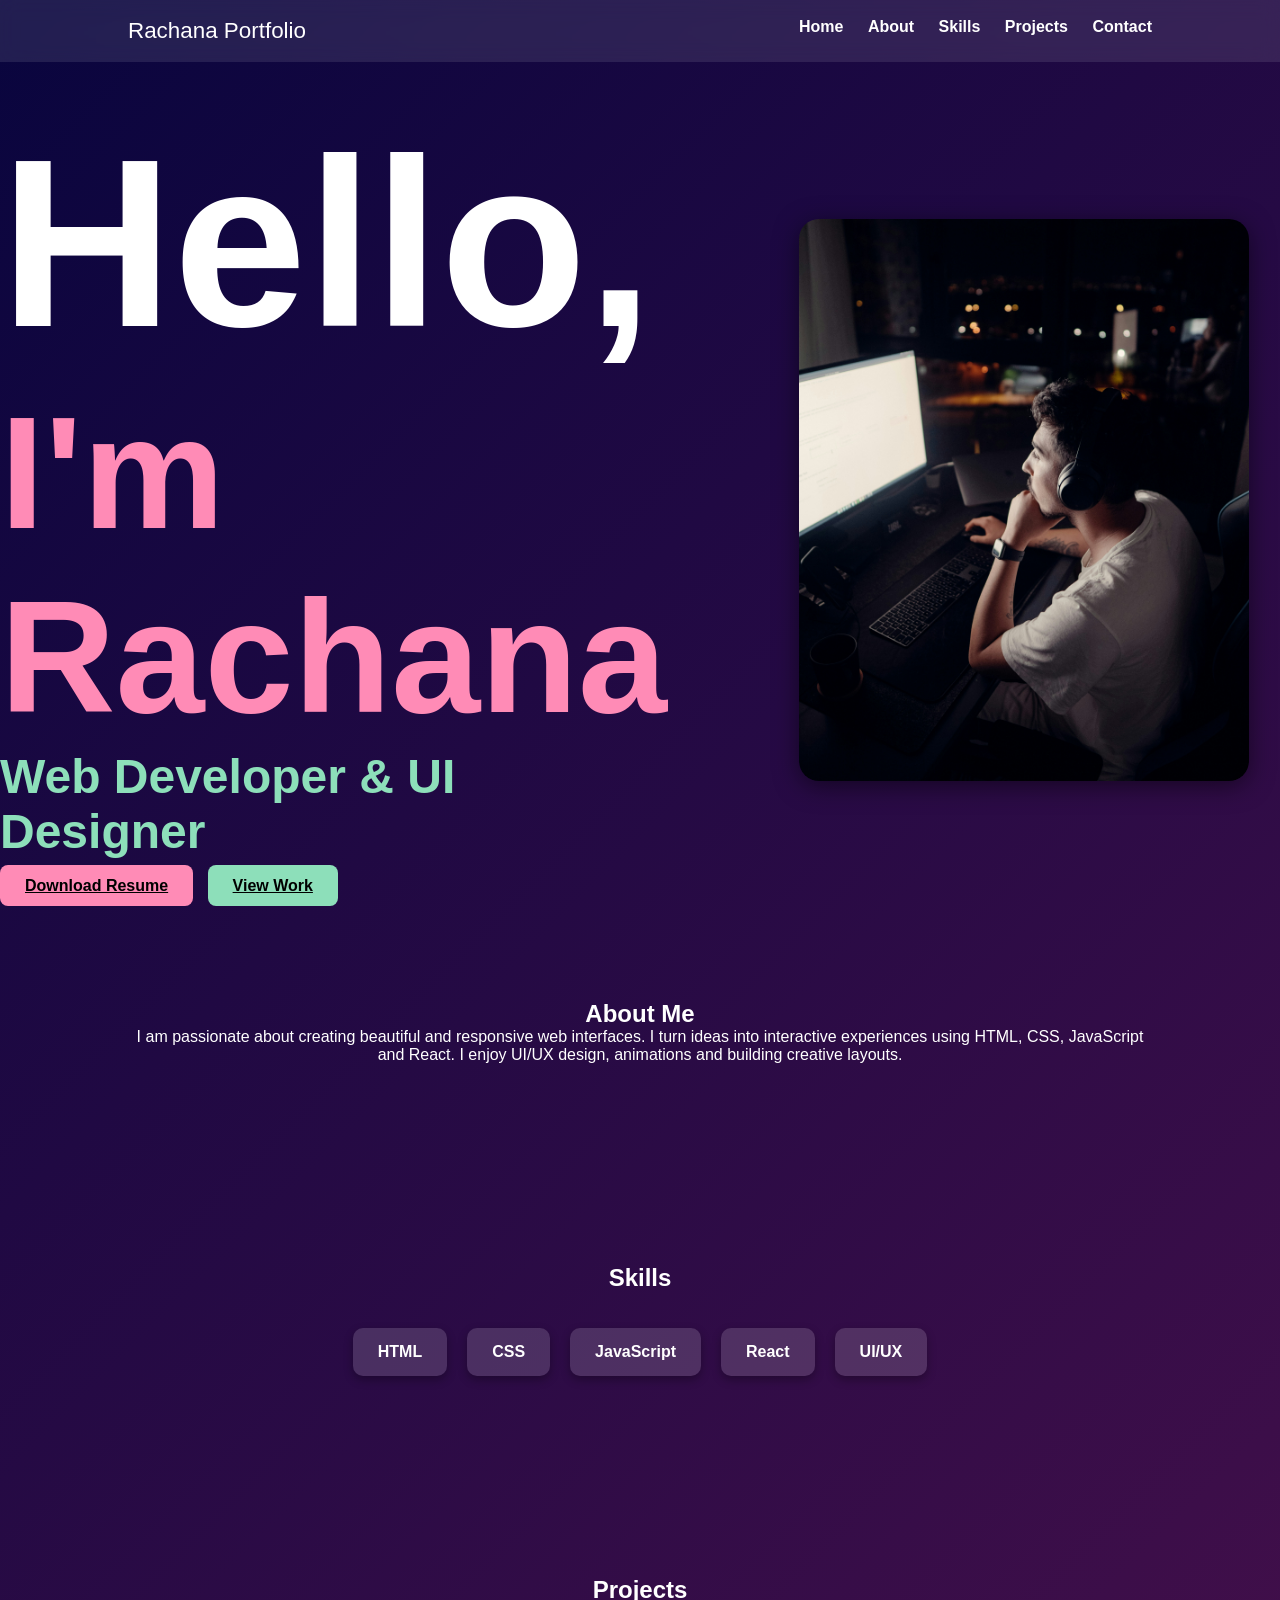
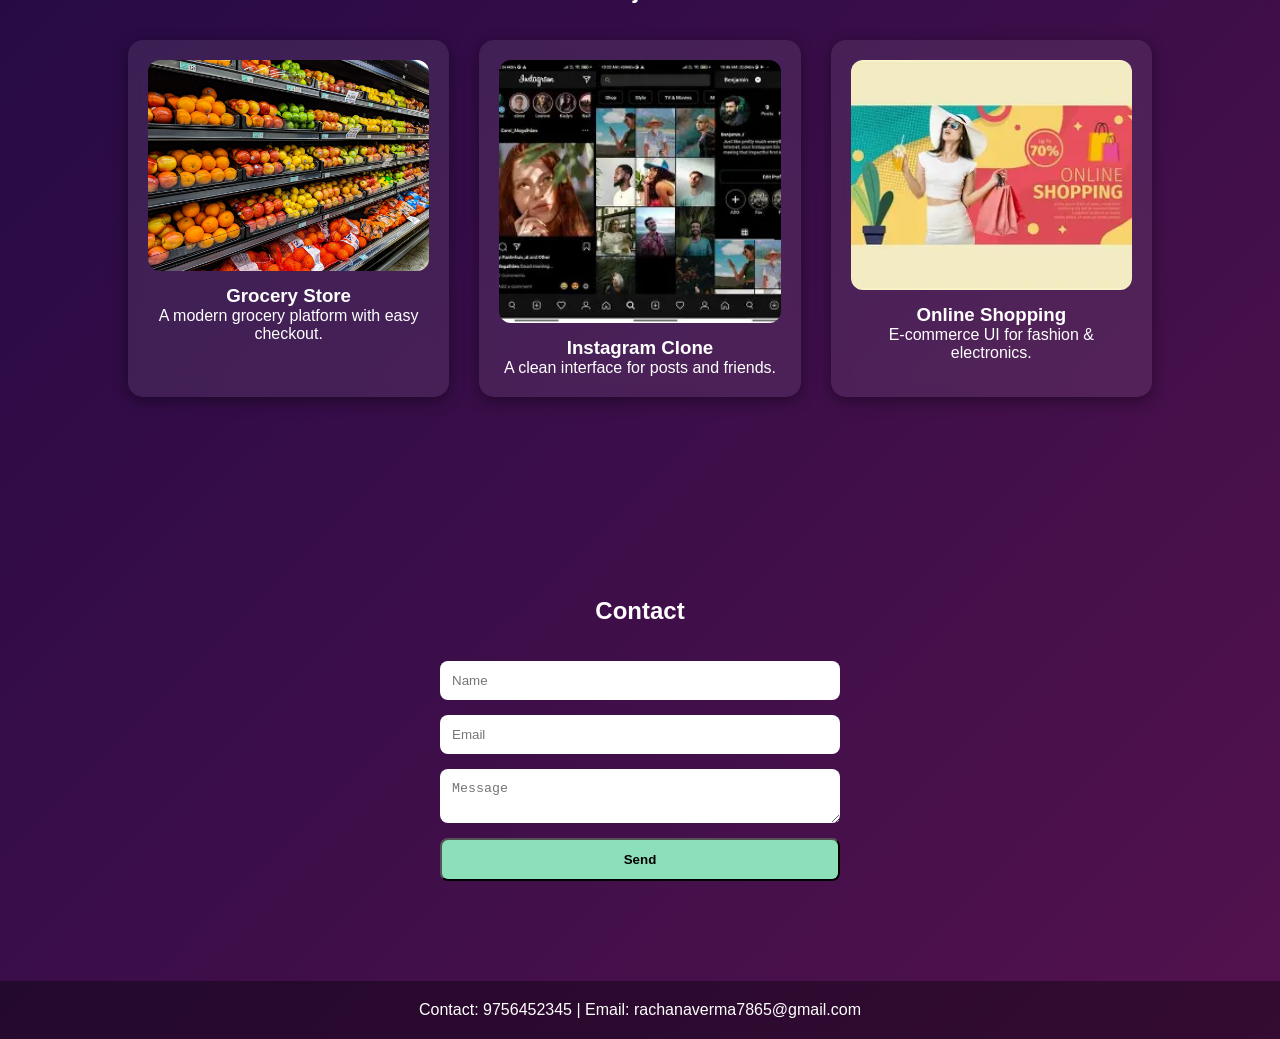
==== index4.html @ 763fa888 "Add files via upload" ====
<!DOCTYPE html>
<html lang="en">
<head>
    <meta charset="UTF-8">
    <meta name="viewport" content="width=device-width, initial-scale=1.0">
    <title>Rachana Portfolio</title>
    <link rel="stylesheet" href="style.css">
</head>
<body>

    
    <nav class="navbar">
        <div class="nav-left">Rachana Portfolio</div>
        <div class="nav-center">
            <a href="#home">Home</a>
            <a href="#about">About</a>
            <a href="#skills">Skills</a>
            <a href="#projects">Projects</a>
            <a href="#contact">Contact</a>
        </div>
    </nav>

   
    <header class="hero" id="home">
        <div class="hero-wrapper">

            
            <div class="hero-content">
                <h1>Hello,</h1>
                <h2>I'm Rachana</h2>
                <h3>Web Developer & UI Designer</h3>

                <br>
                <a href="https://1drv.ms/b/c/9E04FB56DC87D006/IQCgH3XcfUn9QKmh9GstADrUAW2l5fOfZwQBzp8VGTdGmsY?e=1msZRc" class="cta">Download Resume</a>
                <a href="#projects" class="cta2">View Work</a>
            </div>

            
            <div class="hero-image">
                <img src="QQ.jpg" alt="Profile photo">
            </div>

        </div>
    </header>

    <section id="about" class="section about">
        <h2>About Me</h2>
        <p>
            I am passionate about creating beautiful and responsive web interfaces.
            I turn ideas into interactive experiences using HTML, CSS, JavaScript and React.
            I enjoy UI/UX design, animations and building creative layouts.
        </p>
    </section>

   
    <section id="skills" class="section skills">
        <h2>Skills</h2>
        <br>
        <br>
        <div class="skills-grid">
            <div class="skill-card">HTML</div>
            <div class="skill-card">CSS</div>
            <div class="skill-card">JavaScript</div>
            <div class="skill-card">React</div>
            <div class="skill-card">UI/UX</div>
        </div>
    </section>

    
    <section id="projects" class="section projects">
        <h2>Projects</h2>
        <br>
        <br>
        <div class="grid">
            <div class="card">
                <img src="project1.jpg">
                <h3>Grocery Store</h3>
                <p>A modern grocery platform with easy checkout.</p>
            </div>

            <div class="card">
                <img src="project2.jpg">
                <h3>Instagram Clone</h3>
                <p>A clean interface for posts and friends.</p>
            </div>

            <div class="card">
                <img src="project3.jpg">
                <h3>Online Shopping</h3>
                <p>E-commerce UI for fashion & electronics.</p>
            </div>
        </div>
    </section>

   
    <section id="contact" class="section contact">
        <h2>Contact</h2>
        <br>
        <br>
        <form class="contact-form" id="contactForm">
            <input type="text" id="name" placeholder="Name" required>
            <input type="email" id="email" placeholder="Email" required>
            <textarea id="msg" placeholder="Message" required></textarea>
            <button onclick="submit">Send</button>
        </form>
        <p id="formMessage"></p>
    </section>

   
    <footer class="footer">
        <p>Contact: 9756452345 | Email: rachanaverma7865@gmail.com</p>
    </footer>

    <script src="script.js"></script>
    <script src="server.js"></script>
</body>
</html>
---- style.css ----
*{
    margin: 0;
    padding: 0;
    box-sizing: border-box;
}

body{
    font-family: Arial, sans-serif;
    background: linear-gradient(135deg, #09053e, #53124e);
    color: #fff;
    scroll-behavior: smooth;
}


.navbar{
    display: flex;
    justify-content: space-between;
    padding: 18px 10%;
    background: rgba(255,255,255,0.1);
    backdrop-filter: blur(10px);
    position: fixed;
    top:0;
    width:100%;
    z-index:1000;
}

.navbar a{
    margin-left: 20px;
    text-decoration:none;
    color:#fff;
    font-weight:bold;
}

.nav-left{
    font-size: 1.4rem;
}


.hero{
    height:100vh;
    display:flex;
    align-items:center;
    padding-top: 100px;
}

.hero-wrapper{
    width:100%;
    display:flex;
    justify-content:space-between;
    align-items:center;
}

.hero-content{
    width:50%;
    animation: slideLeft 1s ease-out;
}

.hero-content h1{
    font-size:15rem;
}
.hero-content h2{
    font-size:10rem;
    color:#ff8bb6;
    animation-duration: 1.0s;
}

.hero-content h3{
    font-size:3rem;
    color:#8ddfba;
}

.cta{
    padding:12px 25px;
    background:#ff8bb6;
    color:black;
    border-radius:8px;
    font-weight:bold;
    margin-right:10px;
}
.cta2{
    padding:12px 25px;
    background:#8ddfba;
    color:black;
    border-radius:8px;
    font-weight:bold;
}

.hero-image{
    width:40%;
    display:flex;
    justify-content:center;
    animation: slideRight 1s ease-out;
}
.hero-image img{
    width:100%;
    max-width:450px;
     border-radius:20px;
    box-shadow:0 5px 25px rgba(0,0,0,0.5);
}


.section{
    padding:100px 10%;
    text-align:center;
    opacity:0;
    transform:translateY(40px);
    transition:0.8s ease;
}
.section.visible{
    opacity:1;
    transform:translateY(0);
}

.skills-grid{
    display:flex;
    justify-content:center;
    gap:20px;
}
.skill-card{
    background:rgba(255,255,255,0.15);
    padding:15px 25px;
    border-radius:10px;
    font-weight:bold;
    box-shadow:0 4px 10px rgba(0,0,0,0.3);
}


.grid{
    display:grid;
    grid-template-columns:repeat(auto-fit, minmax(260px, 1fr));
    gap:30px;
}

.card{
    background:#ffffff15;
    backdrop-filter:blur(8px);
    padding:20px;
    border-radius:15px;
    box-shadow:0 4px 15px rgba(0,0,0,0.4);
    transition:0.3s;
}
.card:hover{
    transform:scale(1.05);
}
.card img{
    width:100%;
    border-radius:12px;
    margin-bottom:10px;
}

.contact-form{
    display:flex;
    flex-direction:column;
    gap:15px;
    max-width:400px;
    margin:auto;
}
.contact-form input,
.contact-form textarea{
    padding:12px;
    border-radius:8px;
    border:none;
}
.contact-form button{
    padding:12px;
    background:#8ddfba;
    color:black;
    border-radius:8px;
    font-weight:bold;
}


.footer{
    padding:20px;
    text-align:center;
    background:#00000060;
}


@keyframes slideLeft{
    from{opacity:0; transform:translateX(-60px);}
    to{opacity:1; transform:translateX(0);}
}

@keyframes slideRight{
    from{opacity:0; transform:translateX(60px);}
    to{opacity:1; transform:translateX(0);}
}
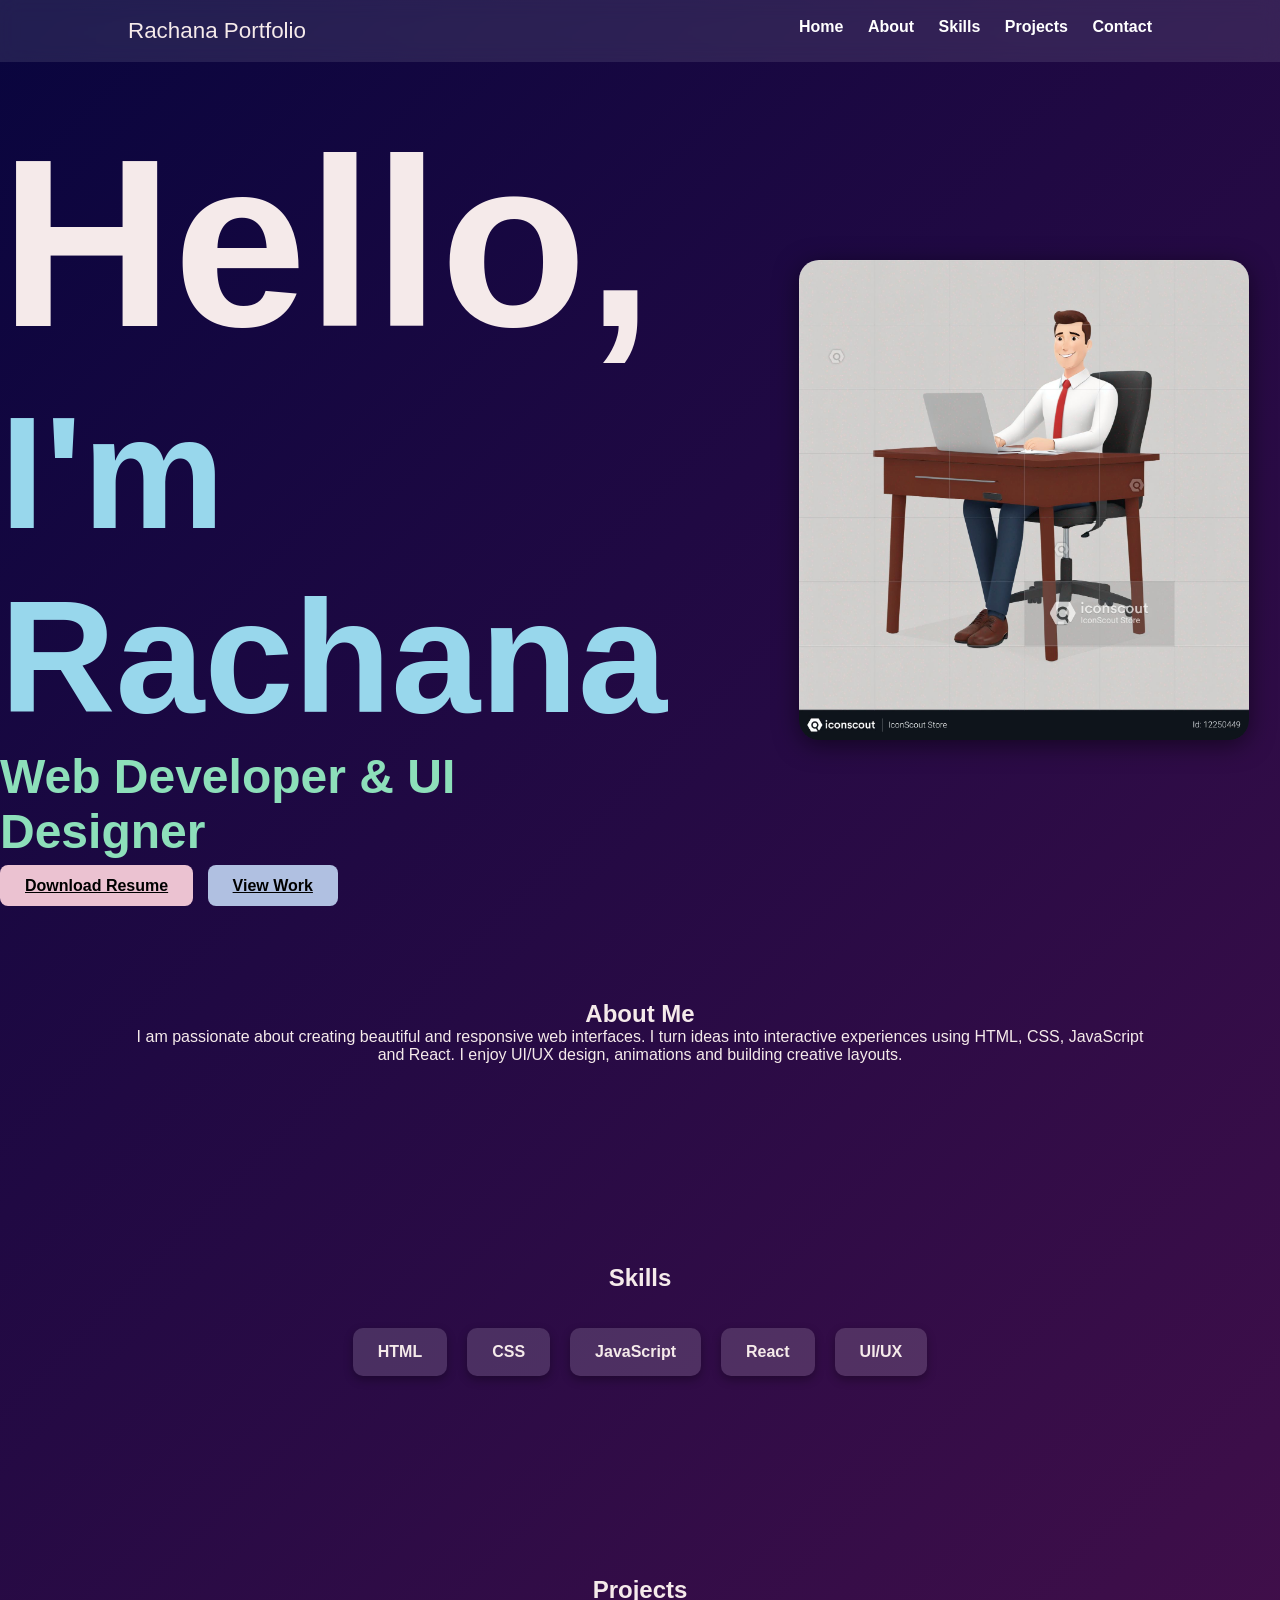
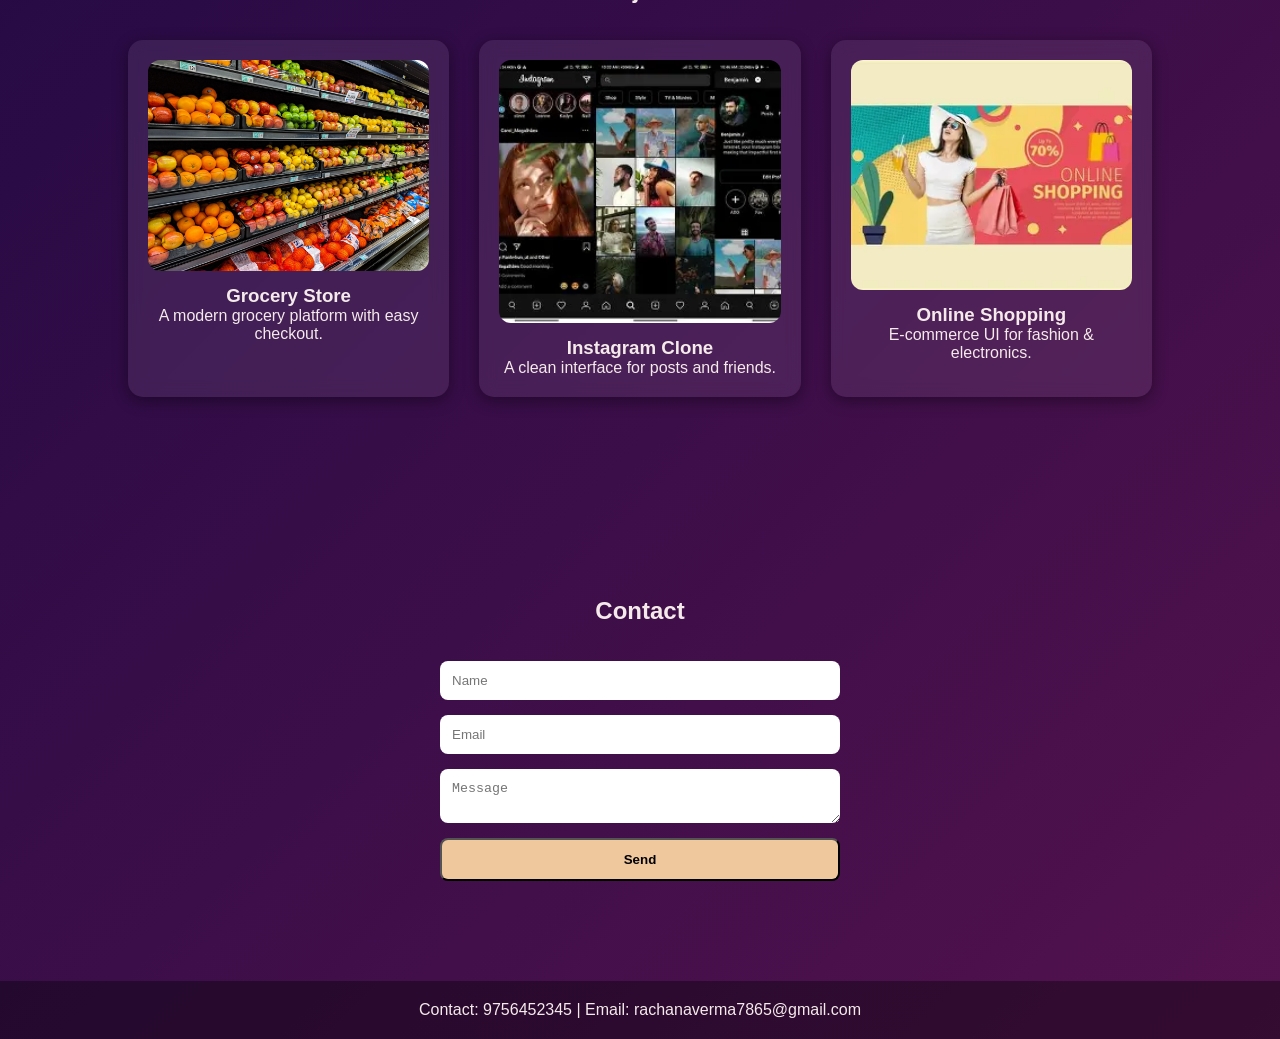
==== commit 70b2d485: "Add files via upload" ====
--- a/index4.html
+++ b/index4.html
@@ -37,7 +37,7 @@
 
             
             <div class="hero-image">
-                <img src="QQ.jpg" alt="Profile photo">
+                <img src="MM.png" alt="Profile photo">
             </div>
 
         </div>
--- a/style.css
+++ b/style.css
@@ -7,7 +7,7 @@
 body{
     font-family: Arial, sans-serif;
     background: linear-gradient(135deg, #09053e, #53124e);
-    color: #fff;
+    color: #f5eaea;
     scroll-behavior: smooth;
 }
 
@@ -60,7 +60,7 @@
 }
 .hero-content h2{
     font-size:10rem;
-    color:#ff8bb6;
+    color:#98d7ec;
     animation-duration: 1.0s;
 }
 
@@ -71,7 +71,7 @@
 
 .cta{
     padding:12px 25px;
-    background:#ff8bb6;
+    background:#ebc2d1;
     color:black;
     border-radius:8px;
     font-weight:bold;
@@ -79,7 +79,7 @@
 }
 .cta2{
     padding:12px 25px;
-    background:#8ddfba;
+    background:#b0c0e1;
     color:black;
     border-radius:8px;
     font-weight:bold;
@@ -132,7 +132,7 @@
 }
 
 .card{
-    background:#ffffff15;
+    background:#f8f2f715;
     backdrop-filter:blur(8px);
     padding:20px;
     border-radius:15px;
@@ -163,7 +163,7 @@
 }
 .contact-form button{
     padding:12px;
-    background:#8ddfba;
+    background:#efc89e;
     color:black;
     border-radius:8px;
     font-weight:bold;
